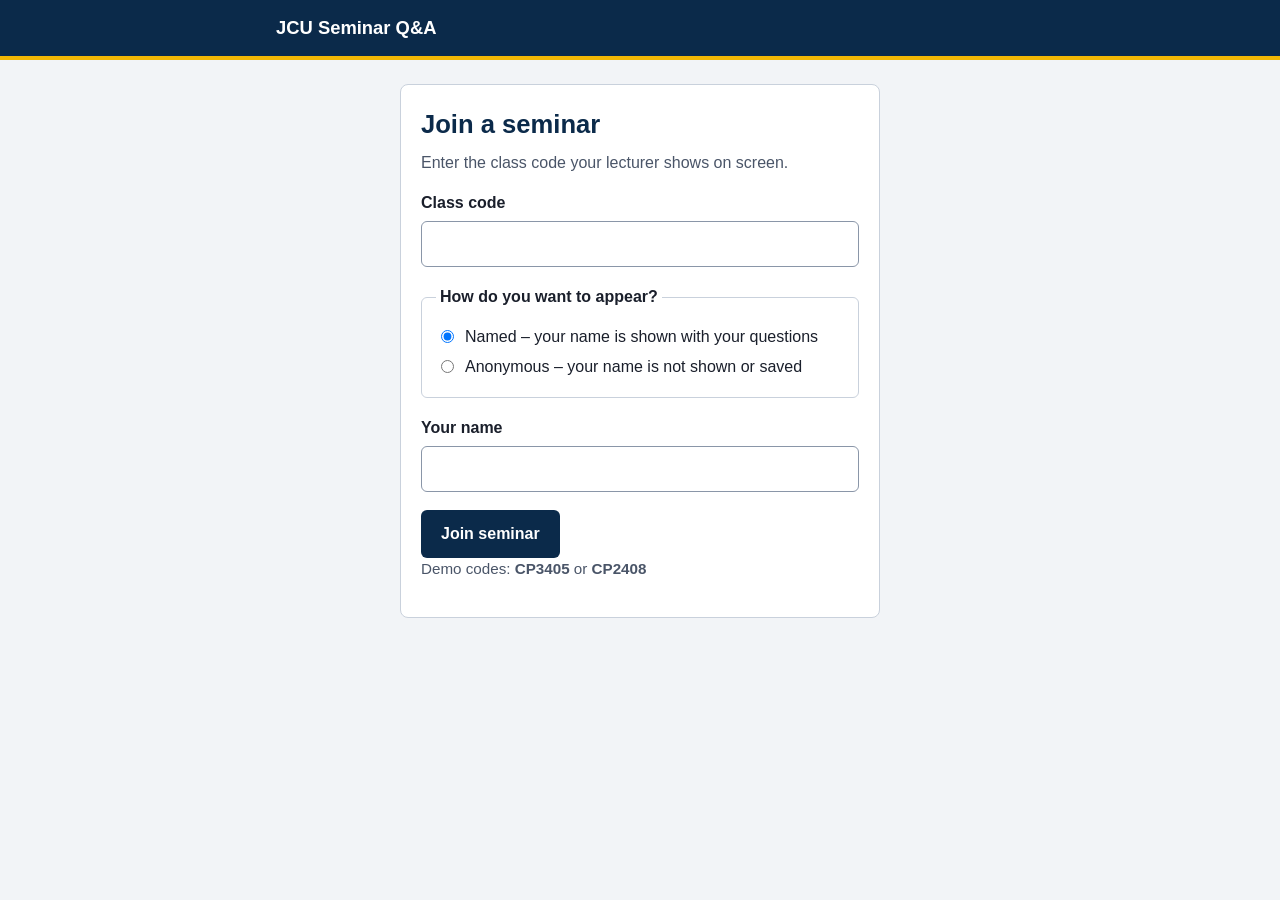
==== index.html @ e1ea509a "Sprint 1: Student entry and question submission (PBI-01, PBI-02, PBI-03) - Add join page with class " ====
<!DOCTYPE html>
<html lang="en">
<head>
  <meta charset="UTF-8">
  <meta name="viewport" content="width=device-width, initial-scale=1">
  <title>Join a seminar – JCU Seminar Q&amp;A</title>
  <link rel="stylesheet" href="css/style.css">
</head>
<body>
  <header class="site-header">
    <div class="container">
      <p class="brand">JCU Seminar Q&amp;A</p>
    </div>
  </header>

  <main class="container">
    <section class="card narrow">
      <h1>Join a seminar</h1>
      <p class="hint">Enter the class code your lecturer shows on screen.</p>

      <!-- PBI-01 + PBI-02: join form -->
      <form id="join-form" novalidate>
        <div class="field">
          <label for="class-code">Class code</label>
          <input id="class-code" name="classCode" type="text" autocomplete="off"
                 autocapitalize="characters" spellcheck="false" maxlength="12"
                 aria-describedby="code-error">
          <p id="code-error" class="error-text" role="alert"></p>
        </div>

        <fieldset class="field">
          <legend>How do you want to appear?</legend>
          <label class="choice">
            <input type="radio" name="mode" value="named" checked>
            Named – your name is shown with your questions
          </label>
          <label class="choice">
            <input type="radio" name="mode" value="anonymous">
            Anonymous – your name is not shown or saved
          </label>
        </fieldset>

        <div class="field" id="name-field">
          <label for="student-name">Your name</label>
          <input id="student-name" name="studentName" type="text" autocomplete="name"
                 maxlength="40" aria-describedby="name-error">
          <p id="name-error" class="error-text" role="alert"></p>
        </div>

        <button type="submit" class="btn btn-primary">Join seminar</button>
      </form>

      <p class="hint small">Demo codes: <strong>CP3405</strong> or <strong>CP2408</strong></p>
    </section>
  </main>

  <script src="js/store.js"></script>
  <script src="js/join.js"></script>
</body>
</html>
---- css/style.css ----
/* css/style.css – JCU Seminar Q&A prototype */

/* ===================== Sprint 1: base styles ===================== */

:root {
  --navy: #0b2a4a;
  --gold: #f2b705;
  --bg: #f2f4f7;
  --card: #ffffff;
  --text: #1a1f2b;
  --muted: #4a5568;
  --border: #c9d1dc;
  --error: #b42318;
  --success-bg: #e7f6ec;
  --success-text: #146c2e;
  --focus: #1d6fd8;
}

* {
  box-sizing: border-box;
}

body {
  margin: 0;
  font-family: "Segoe UI", Roboto, Helvetica, Arial, sans-serif;
  font-size: 16px;
  line-height: 1.5;
  color: var(--text);
  background: var(--bg);
}

.container {
  max-width: 760px;
  margin: 0 auto;
  padding: 0 16px;
}

/* Header: navy with gold accent */
.site-header {
  background: var(--navy);
  color: #fff;
  border-bottom: 4px solid var(--gold);
  margin-bottom: 24px;
}

.header-row {
  display: flex;
  align-items: center;
  justify-content: space-between;
  gap: 12px;
}

.brand {
  margin: 0;
  padding: 14px 0;
  font-weight: 700;
  font-size: 1.15rem;
}

.header-link {
  color: #fff;
  text-decoration: underline;
  text-underline-offset: 3px;
}

.header-link:hover {
  color: var(--gold);
}

/* Cards */
.card {
  background: var(--card);
  border: 1px solid var(--border);
  border-radius: 8px;
  padding: 20px;
  margin-bottom: 20px;
}

.card.narrow {
  max-width: 480px;
  margin-left: auto;
  margin-right: auto;
}

h1 {
  font-size: 1.6rem;
  margin: 0 0 8px;
  color: var(--navy);
}

h2 {
  font-size: 1.25rem;
  margin: 0 0 12px;
  color: var(--navy);
}

.hint {
  color: var(--muted);
  margin: 0 0 16px;
}

.small {
  font-size: 0.95rem;
}

/* Forms */
.field {
  margin: 0 0 18px;
}

fieldset.field {
  border: 1px solid var(--border);
  border-radius: 6px;
  padding: 10px 14px 12px;
}

legend {
  font-weight: 600;
  padding: 0 4px;
}

label {
  display: block;
  font-weight: 600;
  margin-bottom: 6px;
}

label.choice {
  display: flex;
  align-items: flex-start;
  gap: 8px;
  font-weight: 400;
  margin: 6px 0;
  cursor: pointer;
}

label.choice input {
  margin-top: 5px;
}

input[type="text"],
textarea {
  width: 100%;
  font: inherit;
  padding: 10px 12px;
  border: 1px solid #8a96a8;
  border-radius: 6px;
  background: #fff;
  color: var(--text);
}

textarea {
  resize: vertical;
}

[aria-invalid="true"] {
  border-color: var(--error);
  border-width: 2px;
}

.error-text {
  color: var(--error);
  font-weight: 600;
  margin: 6px 0 0;
}

.error-text:empty {
  display: none;
}

/* Buttons */
.btn {
  font: inherit;
  font-weight: 600;
  padding: 10px 18px;
  border-radius: 6px;
  border: 2px solid transparent;
  cursor: pointer;
}

.btn-primary {
  background: var(--navy);
  color: #fff;
}

.btn-primary:hover {
  background: #133d68;
}

/* Visible keyboard focus everywhere */
a:focus-visible,
button:focus-visible,
input:focus-visible,
textarea:focus-visible {
  outline: 3px solid var(--focus);
  outline-offset: 2px;
}

/* PBI-02: identity badge */
.identity {
  margin: 0;
}

.badge {
  display: inline-block;
  padding: 2px 10px;
  border-radius: 999px;
  font-weight: 700;
}

.badge-named {
  background: var(--navy);
  color: #fff;
}

.badge-anon {
  background: #e2e8f0;
  color: var(--text);
  border: 1px dashed var(--muted);
}

/* PBI-03: confirmation */
.confirmation {
  margin: 16px 0 0;
  padding: 10px 14px;
  border-radius: 6px;
  background: var(--success-bg);
  color: var(--success-text);
  border-left: 4px solid var(--success-text);
  font-weight: 600;
}

/* PBI-03: my questions */
.question-list {
  list-style: none;
  margin: 0;
  padding: 0;
}

.question-item {
  border: 1px solid var(--border);
  border-radius: 6px;
  padding: 12px 14px;
  margin-bottom: 10px;
}

.question-text {
  margin: 0 0 4px;
  overflow-wrap: anywhere;
}

.question-meta {
  margin: 0;
  color: var(--muted);
  font-size: 0.95rem;
}

[hidden] {
  display: none !important;
}
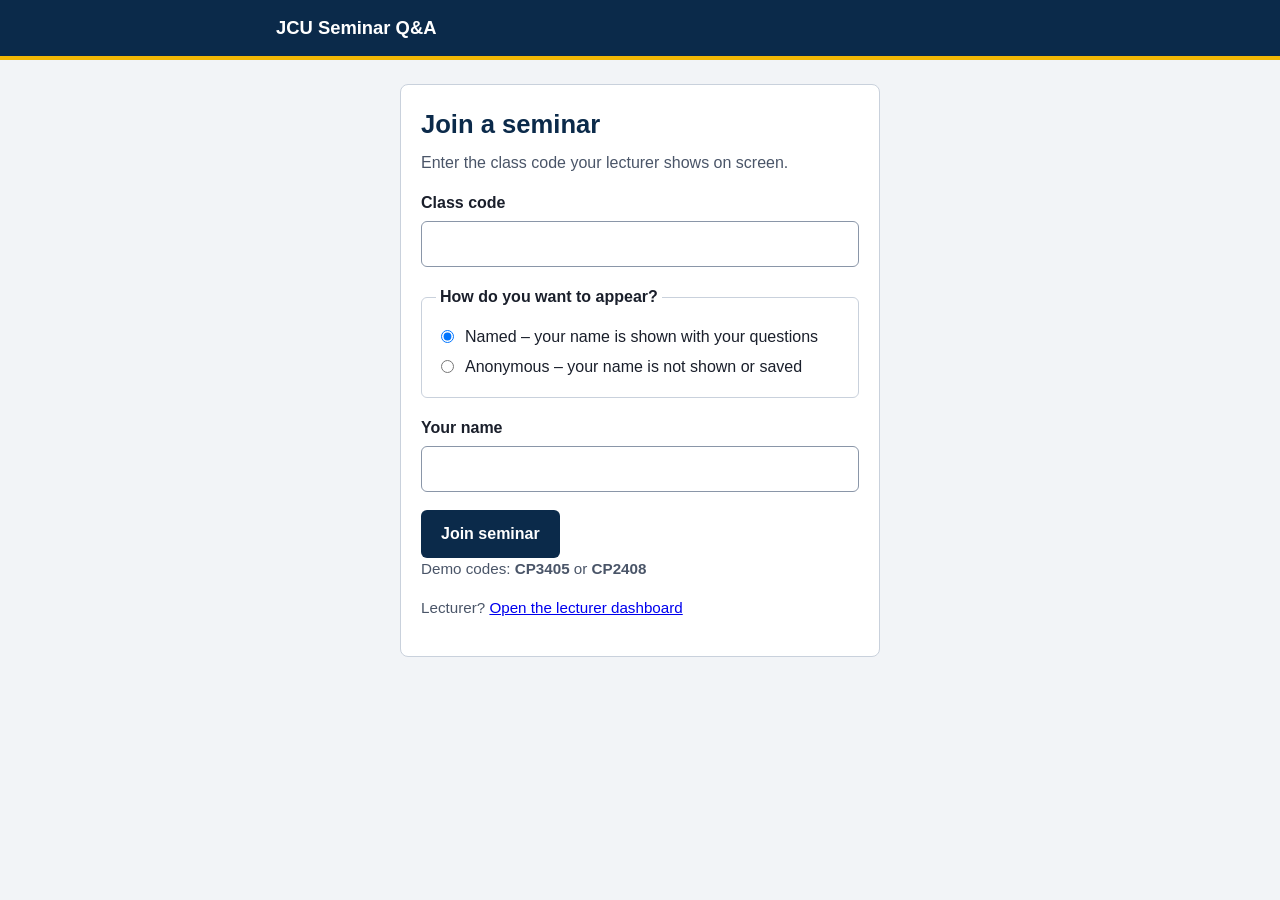
==== commit 6b03adc9: "Sprint 2: Shared Q&A feed and lecturer overview (PBI-04, PBI-05, PBI-06, PBI-07) - Shared class ques" ====
--- a/index.html
+++ b/index.html
@@ -51,6 +51,7 @@
       </form>
 
       <p class="hint small">Demo codes: <strong>CP3405</strong> or <strong>CP2408</strong></p>
+      <p class="hint small">Lecturer? <a href="lecturer.html">Open the lecturer dashboard</a></p>
     </section>
   </main>
 
--- a/css/style.css
+++ b/css/style.css
@@ -230,31 +230,255 @@
   font-weight: 600;
 }
 
-/* PBI-03: my questions */
+[hidden] {
+  display: none !important;
+}
+
+/* ===================== Sprint 2: feed, cards, statuses, dashboard ===================== */
+
+/* Section header with a toolbar on the right */
+.section-head {
+  display: flex;
+  flex-wrap: wrap;
+  align-items: center;
+  justify-content: space-between;
+  gap: 10px 16px;
+  margin-bottom: 12px;
+}
+
+.section-head h1,
+.section-head h2 {
+  margin: 0;
+}
+
+.toolbar {
+  display: flex;
+  flex-wrap: wrap;
+  align-items: center;
+  gap: 8px;
+}
+
+.toolbar label {
+  margin: 0;
+}
+
+select {
+  font: inherit;
+  padding: 6px 10px;
+  border: 1px solid #8a96a8;
+  border-radius: 6px;
+  background: #fff;
+  color: var(--text);
+}
+
+select:focus-visible {
+  outline: 3px solid var(--focus);
+  outline-offset: 2px;
+}
+
+.count-pill {
+  display: inline-block;
+  min-width: 1.8em;
+  padding: 0 8px;
+  border-radius: 999px;
+  background: #e2e8f0;
+  color: var(--text);
+  font-size: 0.95rem;
+  text-align: center;
+  vertical-align: middle;
+}
+
+.btn-secondary {
+  background: #fff;
+  color: var(--navy);
+  border-color: var(--navy);
+}
+
+.btn-secondary:hover {
+  background: #e8eef6;
+}
+
+/* PBI-06: status labels – colour + icon + word */
+.status-label {
+  display: inline-flex;
+  align-items: center;
+  gap: 6px;
+  padding: 2px 10px;
+  border-radius: 999px;
+  border: 1px solid currentColor;
+  font-weight: 700;
+  font-size: 0.95rem;
+}
+
+.status-submitted {
+  background: #e8eef6;
+  color: #1f4b7a;
+}
+
+.status-seen {
+  background: #fff4d6;
+  color: #7a4f00;
+}
+
+.status-answered {
+  background: var(--success-bg);
+  color: var(--success-text);
+}
+
+.legend {
+  list-style: none;
+  margin: 0 0 14px;
+  padding: 10px 12px;
+  background: var(--bg);
+  border-radius: 6px;
+  display: flex;
+  flex-wrap: wrap;
+  gap: 8px 20px;
+}
+
+.legend-item {
+  display: flex;
+  align-items: center;
+  gap: 8px;
+}
+
+.legend-text {
+  color: var(--muted);
+  font-size: 0.95rem;
+}
+
+/* PBI-04: shared question card */
 .question-list {
   list-style: none;
   margin: 0;
   padding: 0;
 }
 
-.question-item {
+.question-card {
   border: 1px solid var(--border);
-  border-radius: 6px;
+  border-radius: 8px;
   padding: 12px 14px;
-  margin-bottom: 10px;
+  margin-bottom: 12px;
+  background: #fff;
+}
+
+.card-top {
+  display: flex;
+  flex-wrap: wrap;
+  align-items: center;
+  gap: 8px;
+  margin-bottom: 8px;
+}
+
+.tag {
+  display: inline-block;
+  padding: 1px 8px;
+  border-radius: 4px;
+  font-size: 0.9rem;
+  font-weight: 700;
+}
+
+.tag-new {
+  background: var(--gold);
+  color: #1a1f2b;
+}
+
+.tag-yours {
+  background: var(--navy);
+  color: #fff;
 }
 
 .question-text {
   margin: 0 0 4px;
+  font-size: 1.05rem;
   overflow-wrap: anywhere;
 }
 
 .question-meta {
-  margin: 0;
+  margin: 0 0 10px;
   color: var(--muted);
   font-size: 0.95rem;
 }
 
-[hidden] {
-  display: none !important;
-}
+.card-bottom {
+  display: flex;
+  flex-wrap: wrap;
+  align-items: center;
+  gap: 8px 14px;
+}
+
+.card-bottom .hint {
+  margin: 0;
+}
+
+/* PBI-05: upvote */
+.vote-btn {
+  font: inherit;
+  font-weight: 600;
+  padding: 6px 12px;
+  border-radius: 6px;
+  border: 2px solid var(--navy);
+  background: #fff;
+  color: var(--navy);
+  cursor: pointer;
+}
+
+.vote-btn:hover {
+  background: #e8eef6;
+}
+
+.vote-btn[aria-pressed="true"] {
+  background: var(--navy);
+  color: #fff;
+}
+
+.vote-btn:focus-visible {
+  outline: 3px solid var(--focus);
+  outline-offset: 2px;
+}
+
+.vote-count {
+  font-weight: 400;
+}
+
+.vote-total {
+  font-weight: 700;
+  color: var(--navy);
+}
+
+/* PBI-07: dashboard counts */
+.stats {
+  list-style: none;
+  margin: 14px 0 0;
+  padding: 0;
+  display: grid;
+  grid-template-columns: repeat(auto-fit, minmax(130px, 1fr));
+  gap: 10px;
+}
+
+.stat {
+  border: 1px solid var(--border);
+  border-radius: 8px;
+  padding: 10px 12px;
+  display: flex;
+  flex-direction: column;
+  align-items: flex-start;
+  gap: 6px;
+}
+
+.stat-number {
+  font-size: 1.8rem;
+  font-weight: 700;
+  color: var(--navy);
+  line-height: 1;
+}
+
+.stat-label {
+  font-weight: 700;
+  font-size: 0.95rem;
+}
+
+/* Programmatic focus target (dashboard title) */
+h1[tabindex="-1"]:focus {
+  outline: none;
+}
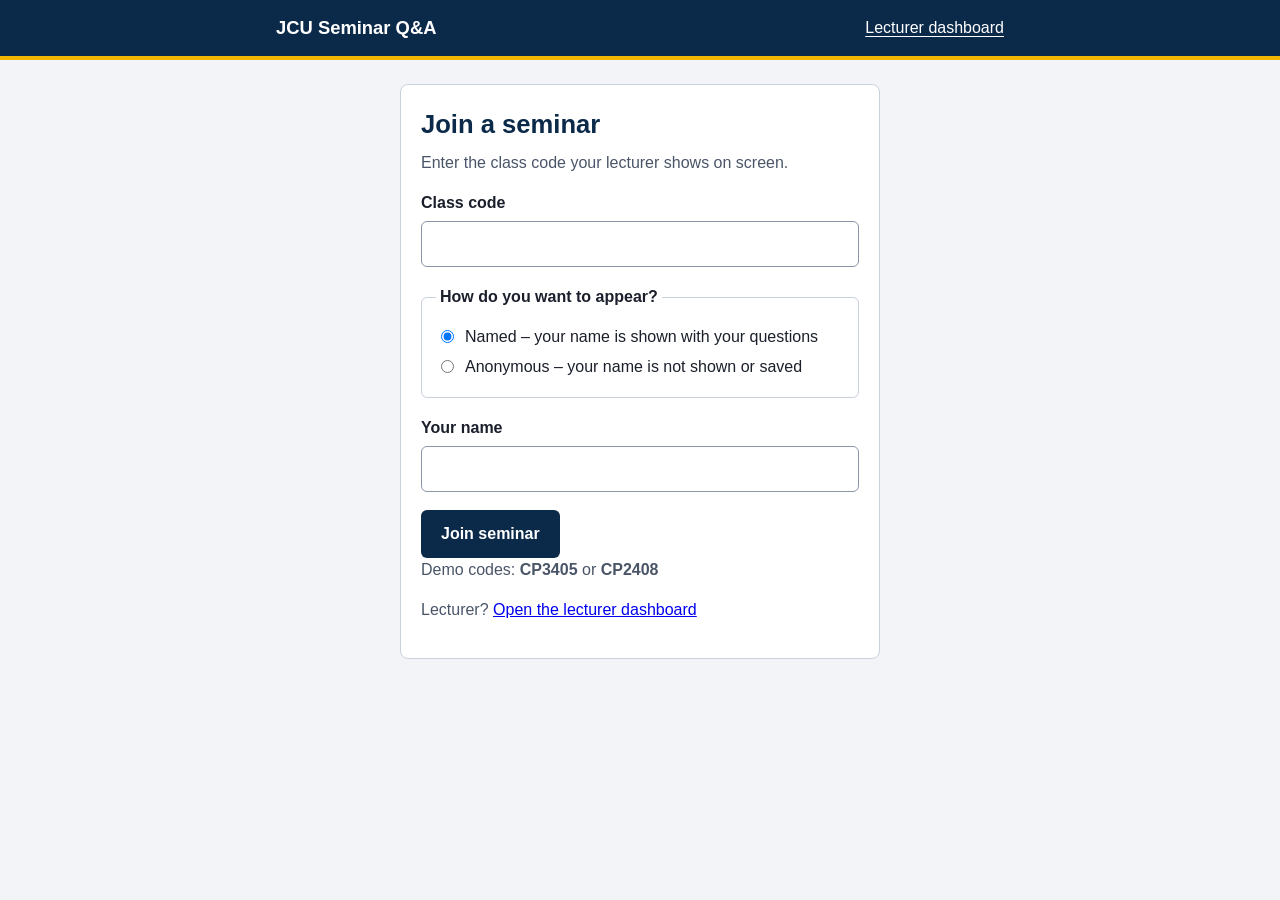
==== commit e34a2041: "Sprint 4: Final validation and consolidation - Full student and lecturer walkthroughs; fixed issues " ====
--- a/index.html
+++ b/index.html
@@ -8,8 +8,9 @@
 </head>
 <body>
   <header class="site-header">
-    <div class="container">
+    <div class="container header-row">
       <p class="brand">JCU Seminar Q&amp;A</p>
+      <a class="header-link" href="lecturer.html">Lecturer dashboard</a>
     </div>
   </header>
 
--- a/css/style.css
+++ b/css/style.css
@@ -100,7 +100,7 @@
 }
 
 .small {
-  font-size: 0.95rem;
+  font-size: 1rem;
 }
 
 /* Forms */
@@ -344,7 +344,7 @@
 
 .legend-text {
   color: var(--muted);
-  font-size: 0.95rem;
+  font-size: 1rem;
 }
 
 /* PBI-04: shared question card */
@@ -397,7 +397,7 @@
 .question-meta {
   margin: 0 0 10px;
   color: var(--muted);
-  font-size: 0.95rem;
+  font-size: 1rem;
 }
 
 .card-bottom {
@@ -482,3 +482,203 @@
 h1[tabindex="-1"]:focus {
   outline: none;
 }
+
+/* ===================== Sprint 3: moderation, duplicates, status notices ===================== */
+
+/* Lecturer action buttons on cards */
+.card-actions {
+  display: flex;
+  flex-wrap: wrap;
+  gap: 8px;
+  margin-top: 12px;
+  padding-top: 10px;
+  border-top: 1px solid var(--border);
+}
+
+.btn-small {
+  padding: 6px 12px;
+  font-size: 0.95rem;
+}
+
+.btn-danger {
+  background: #fff;
+  color: var(--error);
+  border-color: var(--error);
+}
+
+.btn-danger:hover {
+  background: #fdecea;
+}
+
+/* Programmatic focus targets (cards, headings) after an action */
+.question-card:focus,
+h2[tabindex="-1"]:focus {
+  outline: 3px solid var(--focus);
+  outline-offset: 2px;
+}
+
+/* Result of the last lecturer action */
+.action-status {
+  margin: 0 0 20px;
+  padding: 10px 14px;
+  border-radius: 6px;
+  background: var(--success-bg);
+  color: var(--success-text);
+  border-left: 4px solid var(--success-text);
+  font-weight: 600;
+}
+
+.action-status:empty {
+  display: none;
+}
+
+/* PBI-08: moderation tags and notes */
+.tag-removed {
+  background: #e2e8f0;
+  color: var(--text);
+  border: 1px dashed var(--muted);
+}
+
+.card-note {
+  margin: 0 0 10px;
+  padding: 8px 12px;
+  border-radius: 6px;
+  background: var(--bg);
+  border-left: 4px solid var(--muted);
+}
+
+/* PBI-08: possible duplicates */
+.dup-list {
+  list-style: none;
+  margin: 0;
+  padding: 0;
+}
+
+.dup-pair {
+  border: 2px solid var(--gold);
+  border-radius: 8px;
+  padding: 12px 14px;
+  margin-bottom: 12px;
+}
+
+.dup-match {
+  margin: 0 0 10px;
+  font-weight: 700;
+  color: var(--navy);
+}
+
+.dup-question {
+  border-left: 4px solid var(--border);
+  padding: 4px 0 4px 12px;
+  margin-bottom: 10px;
+}
+
+.dup-question .question-meta {
+  margin: 0;
+}
+
+.dup-letter {
+  font-weight: 700;
+}
+
+/* Sprint 2 retrospective: clearer status changes for students */
+.tag-updated {
+  background: #1f4b7a;
+  color: #fff;
+}
+
+.card-updated {
+  border: 2px solid var(--gold);
+  background: #fffbea;
+  animation: card-flash 1.2s ease-out 2;
+}
+
+@keyframes card-flash {
+  0%   { box-shadow: 0 0 0 6px rgba(242, 183, 5, 0.6); }
+  100% { box-shadow: 0 0 0 0 rgba(242, 183, 5, 0); }
+}
+
+@media (prefers-reduced-motion: reduce) {
+  .card-updated {
+    animation: none;
+  }
+}
+
+/* Pop-up notice (student page) */
+.notice {
+  position: fixed;
+  left: 16px;
+  right: 16px;
+  bottom: 16px;
+  z-index: 10;
+  max-width: 728px;
+  margin: 0 auto;
+}
+
+.notice-box {
+  display: flex;
+  flex-wrap: wrap;
+  align-items: center;
+  justify-content: space-between;
+  gap: 10px 16px;
+  padding: 12px 16px;
+  border-radius: 8px;
+  background: var(--navy);
+  color: #fff;
+  border-left: 6px solid var(--gold);
+  box-shadow: 0 6px 20px rgba(0, 0, 0, 0.25);
+  font-weight: 600;
+}
+
+.notice-close {
+  font: inherit;
+  font-weight: 600;
+  padding: 4px 12px;
+  border-radius: 6px;
+  border: 2px solid #fff;
+  background: transparent;
+  color: #fff;
+  cursor: pointer;
+}
+
+.notice-close:focus-visible {
+  outline: 3px solid var(--gold);
+  outline-offset: 2px;
+}
+
+/* Leave room at the bottom so the notice never covers the last card */
+body:has(.notice-box) main {
+  padding-bottom: 140px;
+}
+
+/* ===================== Sprint 4: validation fixes ===================== */
+
+/* Focus ring must be visible on the navy header (blue on navy was too weak) */
+.site-header a:focus-visible {
+  outline-color: var(--gold);
+}
+
+/* Demo tools section on the lecturer dashboard */
+.demo-tools {
+  border-style: dashed;
+}
+
+/* High-contrast mode (Windows "Contrast themes"): backgrounds are removed,
+   so tags and badges get a border to keep their shape. */
+@media (forced-colors: active) {
+  .tag,
+  .badge,
+  .count-pill,
+  .stat,
+  .notice-box {
+    border: 1px solid CanvasText;
+  }
+
+  .vote-btn[aria-pressed="true"] {
+    border-width: 4px;
+  }
+
+  .card-updated {
+    border-width: 4px;
+  }
+}
